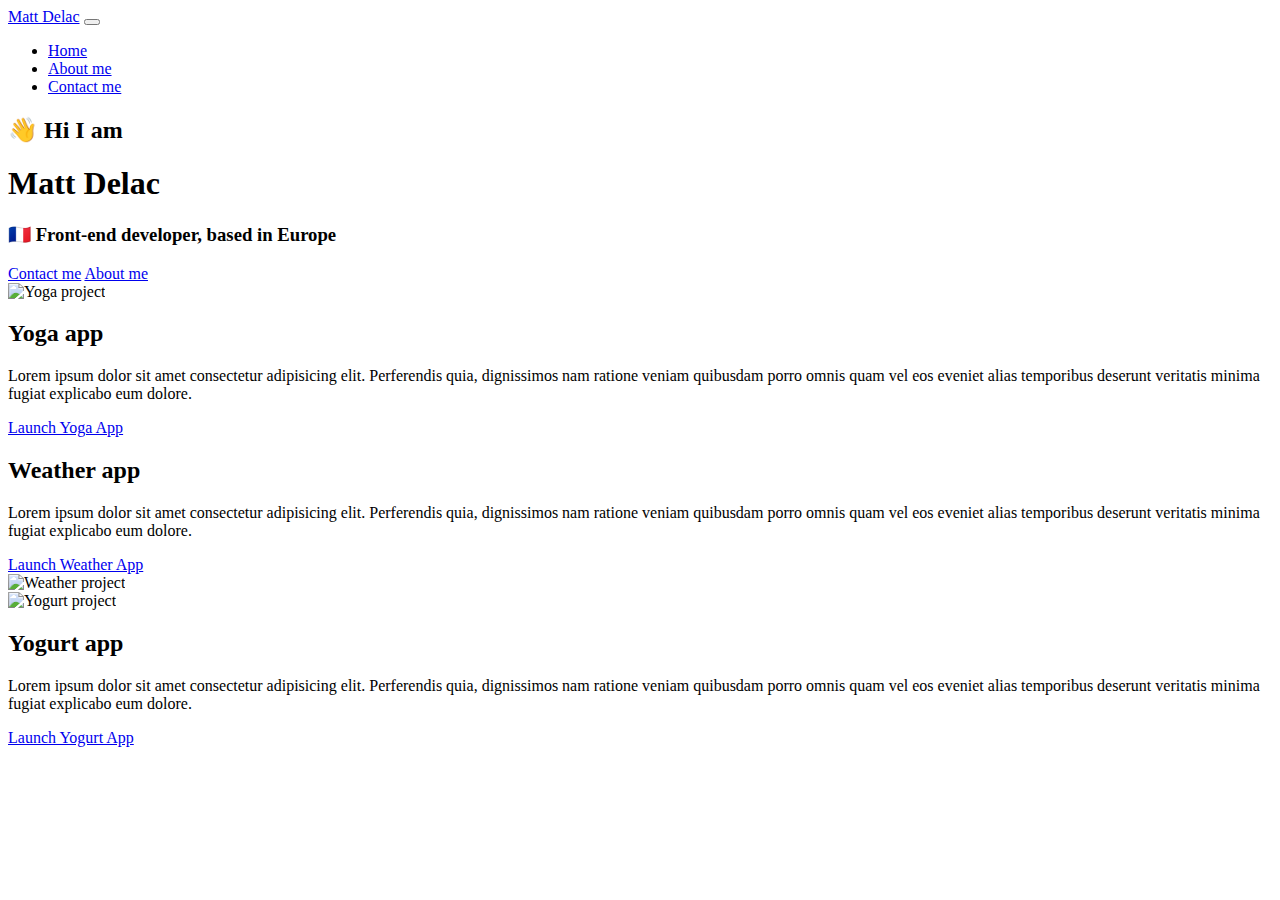
==== index.html @ 071c4af3 "included SEO" ====
<!DOCTYPE html>
<html lang="en">
  <head>
    <meta charset="UTF-8" />
    <meta http-equiv="X-UA-Compatible" content="IE=edge" />
    <meta name="viewport" content="width=device-width, initial-scale=1.0" />
    <meta
      name="description"
      content="Seja Edwina Molewa is a front-end developer based in South Africa, check out her projects and contact her for job inquiries and Opportunities"
    />
    <title>Front-end developer -  Seja Edwina Molewa</title>
    <link
      href="https://cdn.jsdelivr.net/npm/bootstrap@5.0.0-beta2/dist/css/bootstrap.min.css"
      rel="stylesheet"
      integrity="sha384-BmbxuPwQa2lc/FVzBcNJ7UAyJxM6wuqIj61tLrc4wSX0szH/Ev+nYRRuWlolflfl"
      crossorigin="anonymous"
    />
    <script
      src="https://cdn.jsdelivr.net/npm/bootstrap@5.0.0-beta2/dist/js/bootstrap.bundle.min.js"
      integrity="sha384-b5kHyXgcpbZJO/tY9Ul7kGkf1S0CWuKcCD38l8YkeH8z8QjE0GmW1gYU5S9FOnJ0"
      crossorigin="anonymous"
    ></script>
    <link rel="stylesheet" href="/style.css" />
  </head>
  <body>
    <nav class="navbar navbar-expand-lg navbar-light bg-light fixed-top">
      <div class="container">
        <a class="navbar-brand" href="/" title="Homepage">Matt Delac</a>
        <button
          class="navbar-toggler"
          type="button"
          data-bs-toggle="collapse"
          data-bs-target="#navbarNav"
          aria-controls="navbarNav"
          aria-expanded="false"
          aria-label="Toggle navigation"
        >
          <span class="navbar-toggler-icon"></span>
        </button>
        <div class="collapse navbar-collapse" id="navbarNav">
          <ul class="navbar-nav">
            <li class="nav-item">
              <a
                class="nav-link active"
                aria-current="page"
                href="/"
                tilte="Homepage"
                >Home</a
              >
            </li>
            <li class="nav-item">
              <a class="nav-link" href="/about.html" title="About Matt Delac"
                >About me</a
              >
            </li>
            <li class="nav-item">
              <a
                class="nav-link"
                href="/about.html#contact"
                title="Contact Matt Delac"
                >Contact me</a
              >
            </li>
          </ul>
        </div>
      </div>
    </nav>
    <h2 class="text-center">👋 Hi I am</h2>
    <h1 class="text-center">Matt Delac</h1>
    <h3 class="text-center">🇫🇷 Front-end developer, based in Europe</h3>
    <div class="navigation-links mb-5">
      <a
        href="/about.html#contact"
        class="primary-link"
        title="Contact Matt Delac"
        >Contact me</a
      >
      <a href="/about.html" class="secondary-link" title="About Matt Delac"
        >About me</a
      >
    </div>
    <div class="container">
      <div class="row">
        <div class="col-sm-6">
          <img
            src="/images/yoga.png"
            alt="Yoga project "
            class="img-fluid rounded d-none d-sm-block"
          />
        </div>
        <div class="col-sm-6">
          <h2 class="mb-3">Yoga app</h2>
          <p>
            Lorem ipsum dolor sit amet consectetur adipisicing elit. Perferendis
            quia, dignissimos nam ratione veniam quibusdam porro omnis quam vel
            eos eveniet alias temporibus deserunt veritatis minima fugiat
            explicabo eum dolore.
          </p>
          <div class="mt-5">
            <a href="#" class="primary-link project-link" title="Yoga project"
              >Launch Yoga App</a
            >
          </div>
        </div>
      </div>
      <div class="row mt-5">
        <div class="col-sm-6">
          <h2 class="mb-3">Weather app</h2>
          <p>
            Lorem ipsum dolor sit amet consectetur adipisicing elit. Perferendis
            quia, dignissimos nam ratione veniam quibusdam porro omnis quam vel
            eos eveniet alias temporibus deserunt veritatis minima fugiat
            explicabo eum dolore.
          </p>
          <div class="mt-5">
            <a
              href="#"
              class="primary-link project-link"
              title="Weather project"
              >Launch Weather App</a
            >
          </div>
        </div>
        <div class="col-sm-6">
          <img
            src="/images/weather.png"
            class="img-fluid rounded d-none d-sm-block"
            alt="Weather project"
          />
        </div>
      </div>
      <div class="row mt-5">
        <div class="col-sm-6">
          <img
            src="/images/yogurt.png"
            class="img-fluid rounded d-none d-sm-block"
            alt="Yogurt project"
          />
        </div>
        <div class="col-sm-6">
          <h2 class="mb-3">Yogurt app</h2>
          <p>
            Lorem ipsum dolor sit amet consectetur adipisicing elit. Perferendis
            quia, dignissimos nam ratione veniam quibusdam porro omnis quam vel
            eos eveniet alias temporibus deserunt veritatis minima fugiat
            explicabo eum dolore.
          </p>
          <div class="mt-5">
            <a
              href="#"
              class="primary-link project-link"
              title="Weather project"
              >Launch Yogurt App</a
            >
          </div>
        </div>
      </div>
    </div>
  </body>
</html>
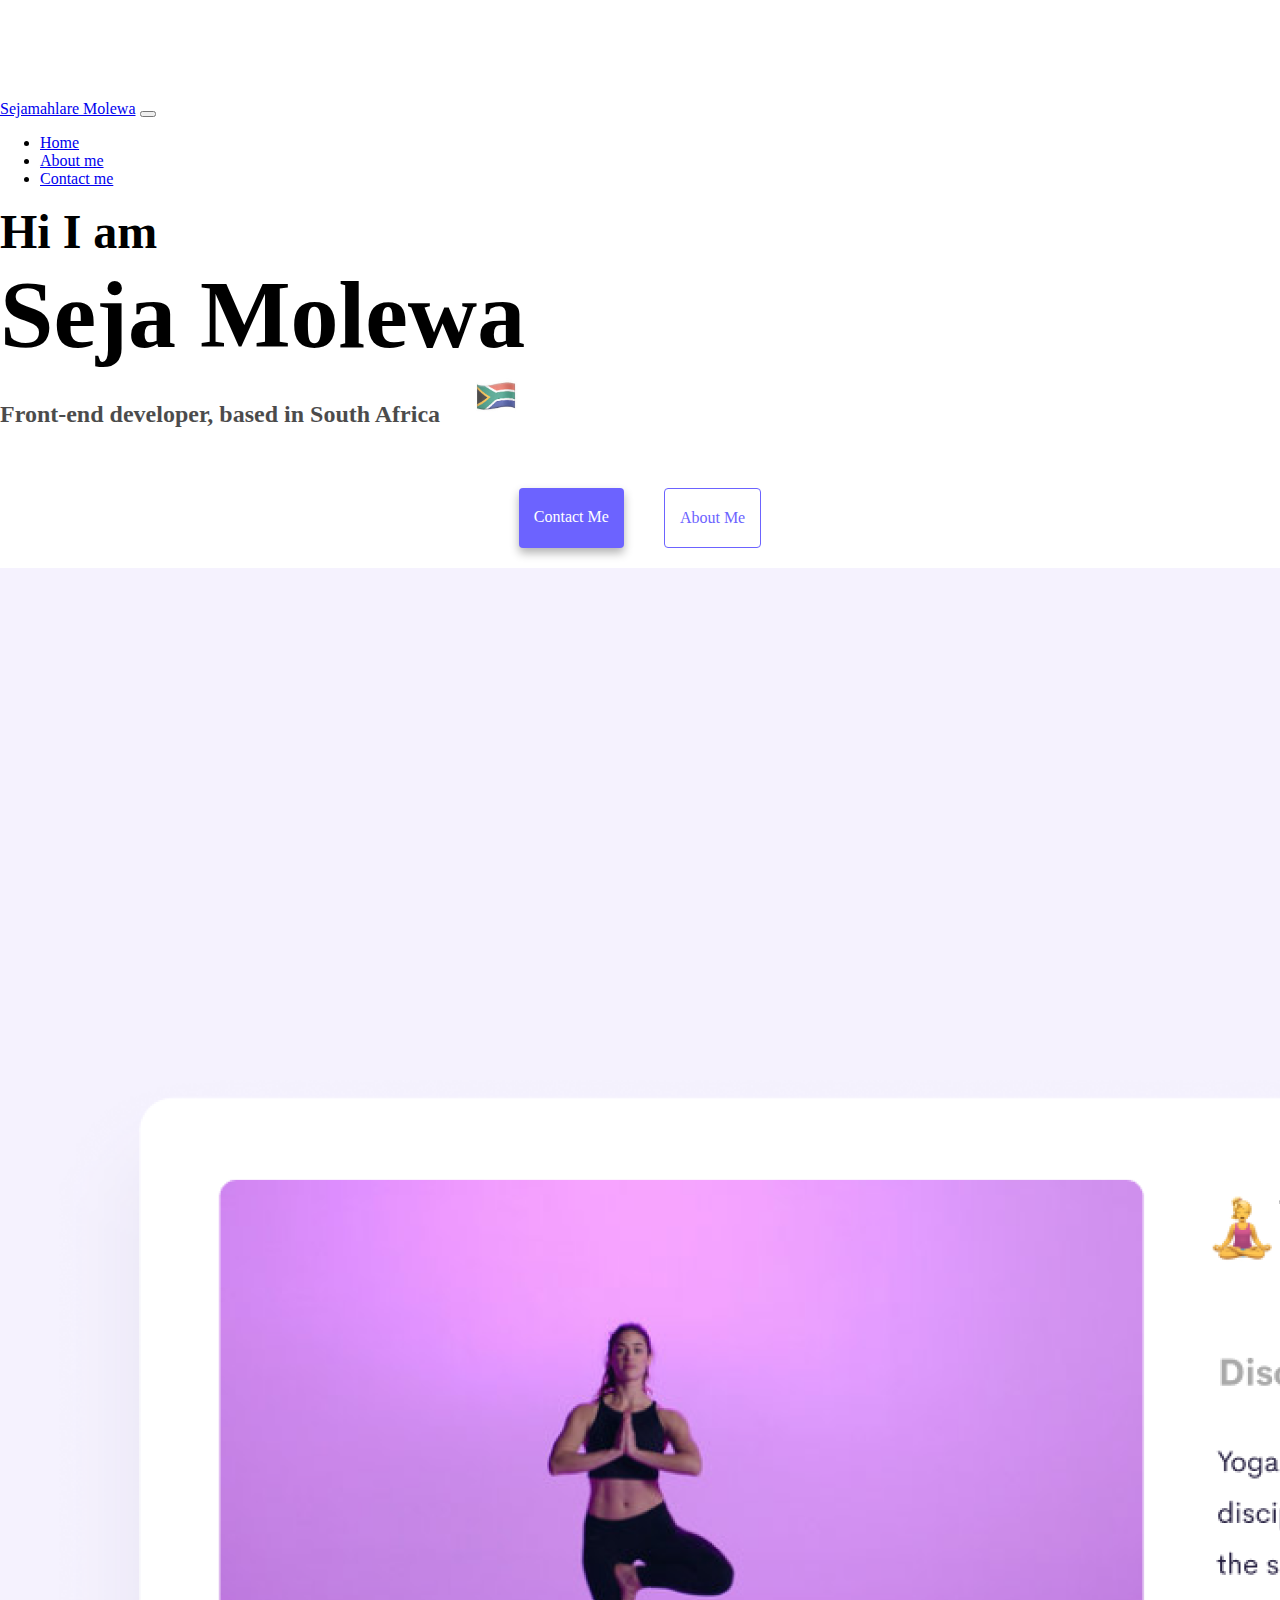
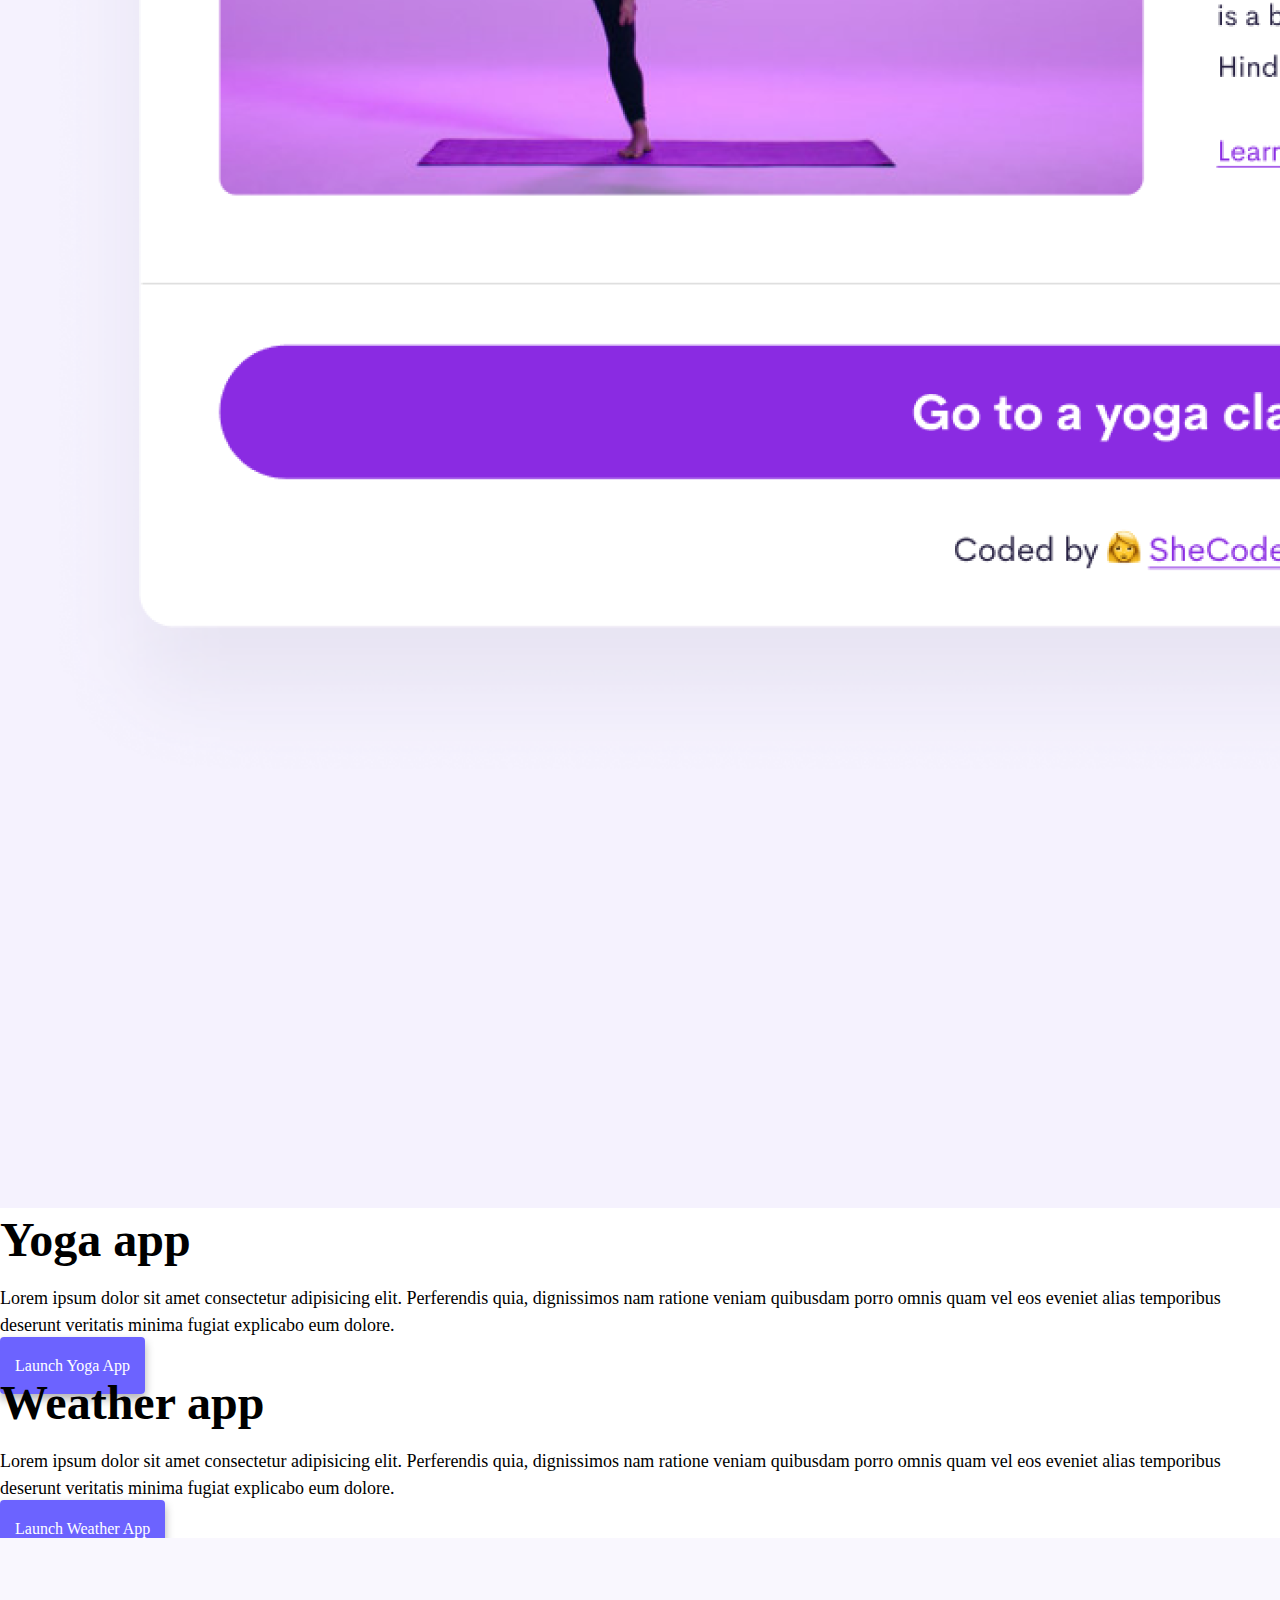
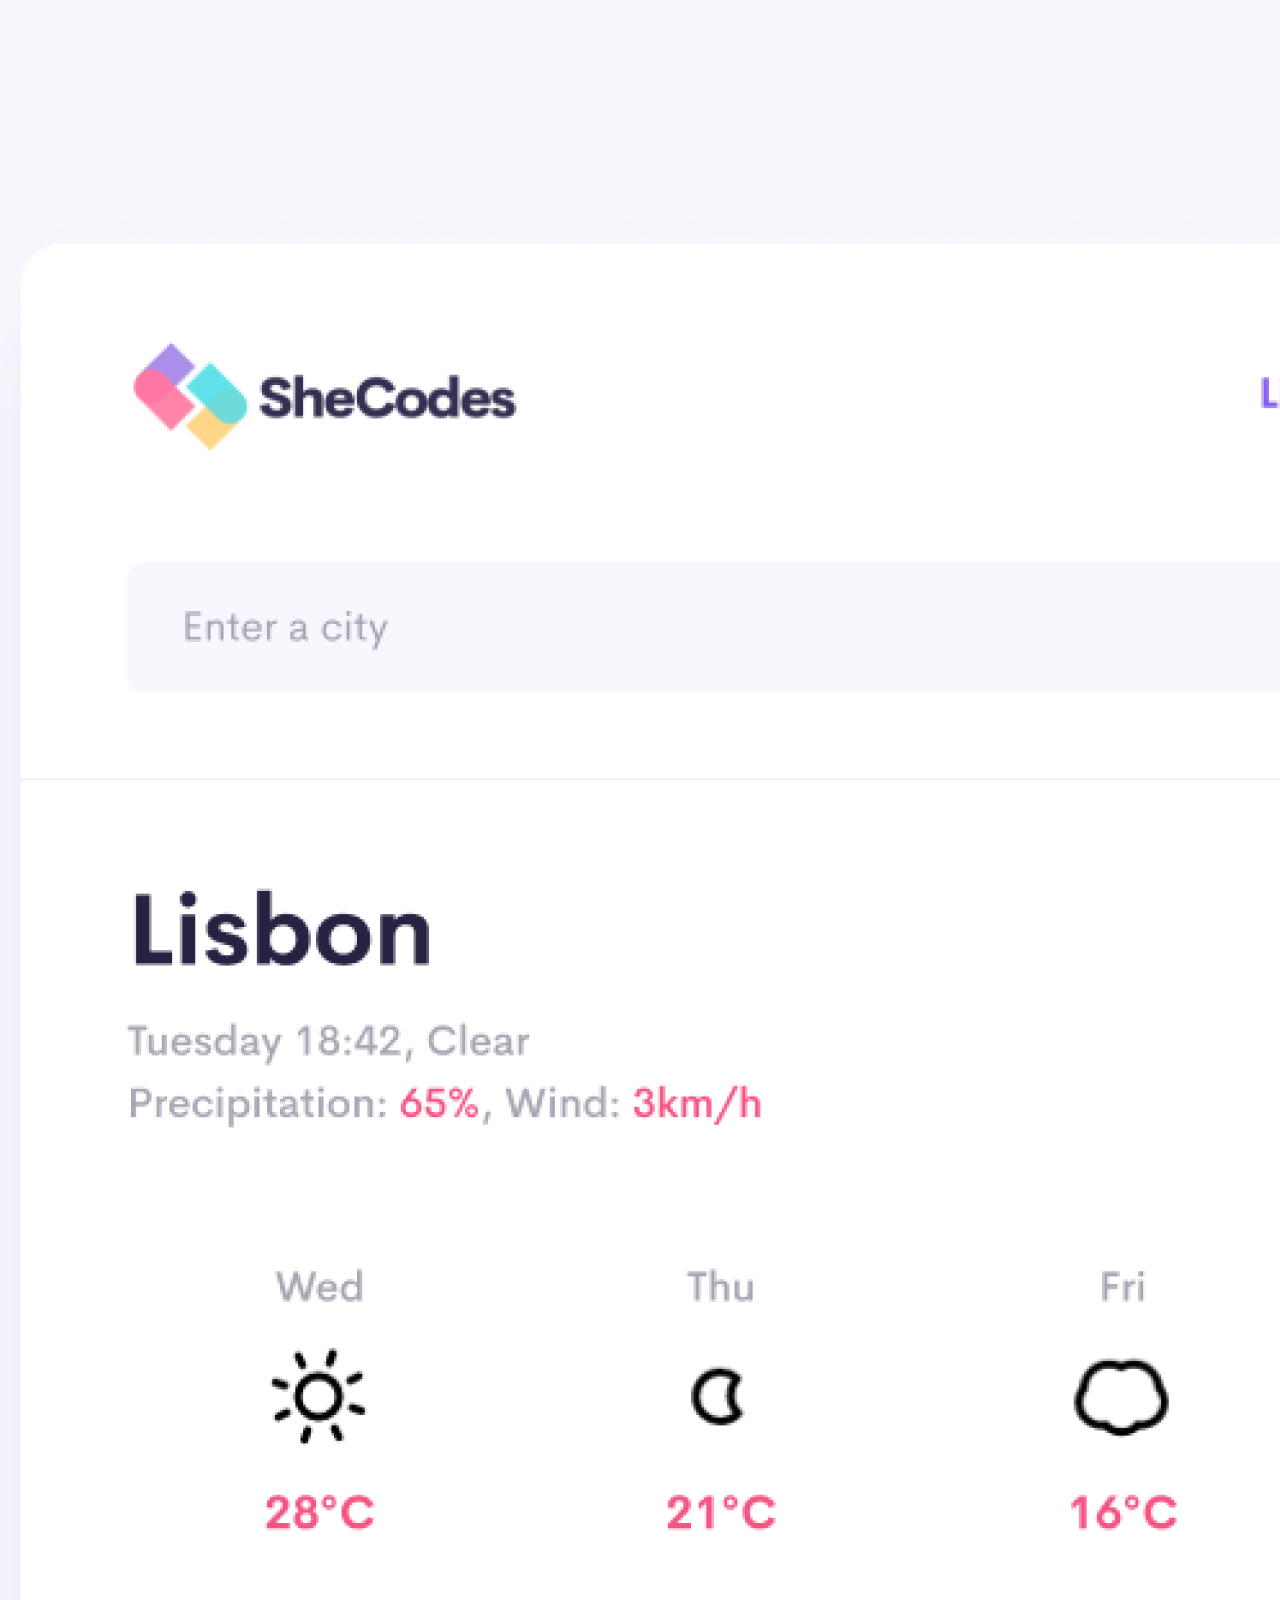
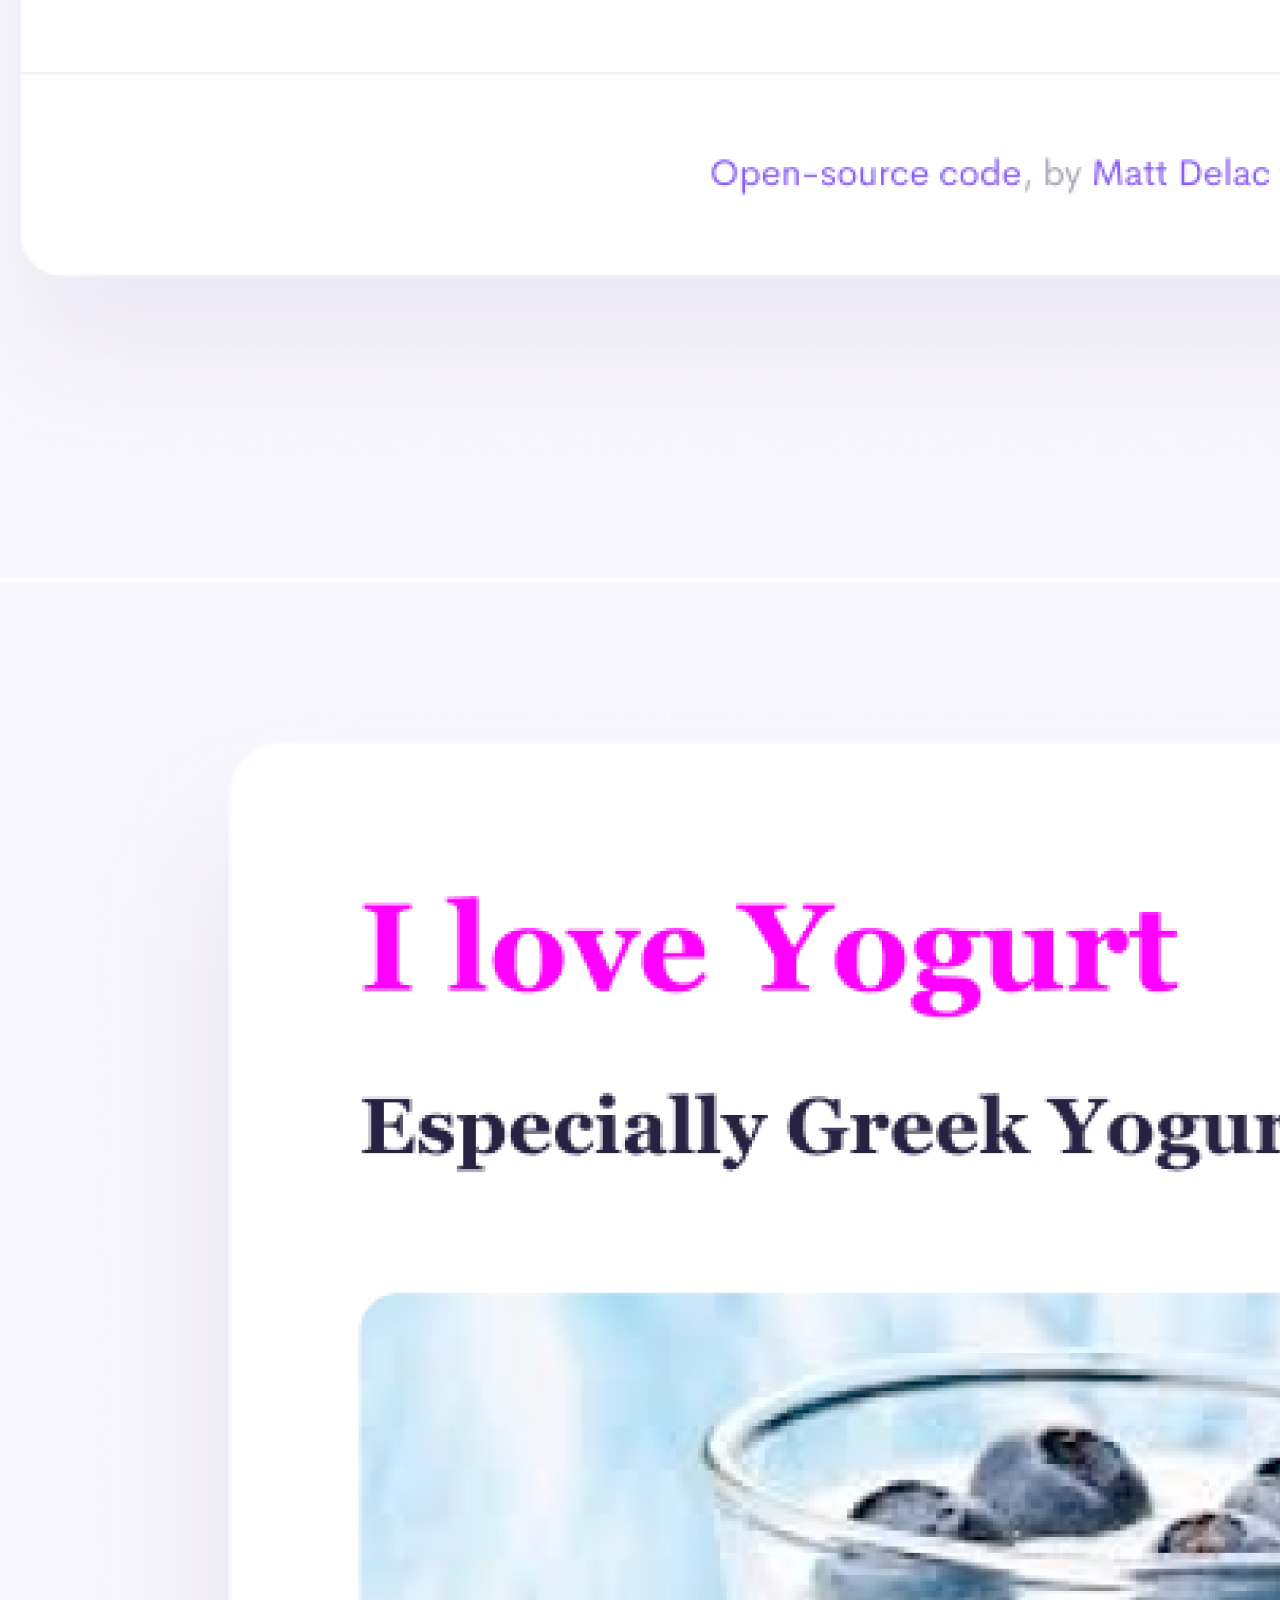
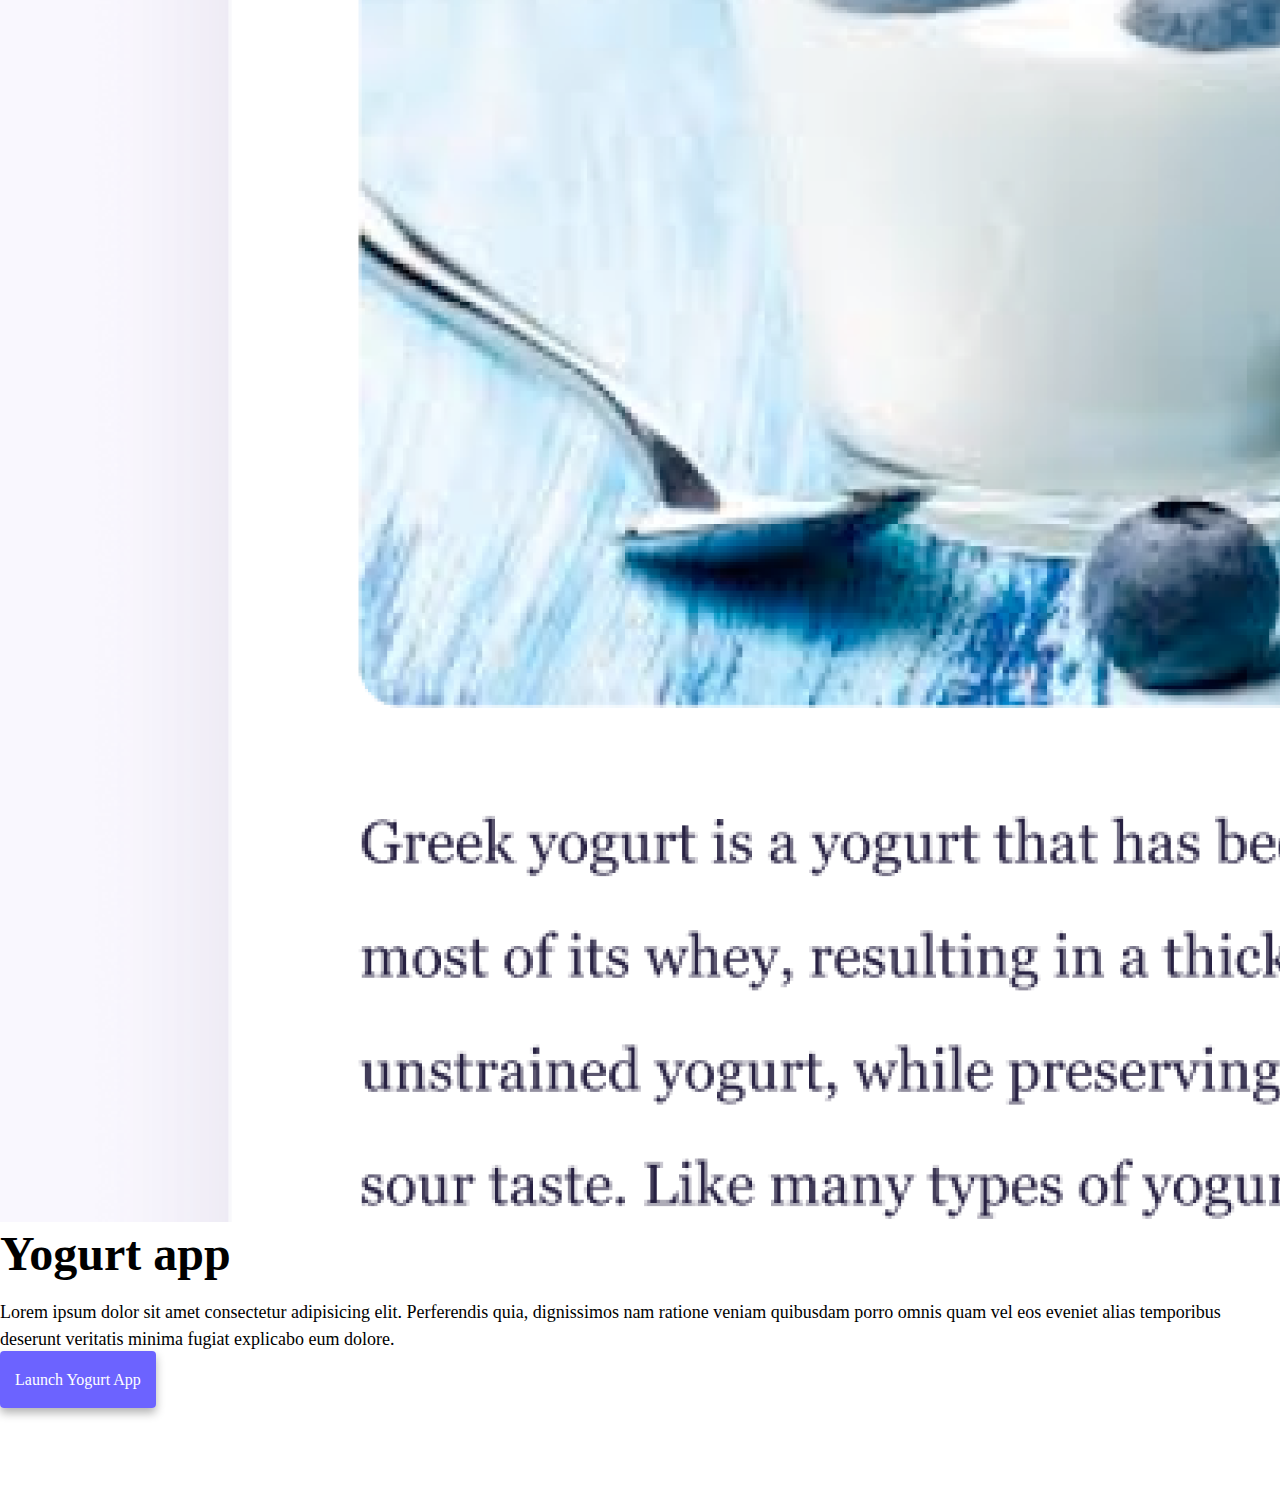
==== commit 77c7f517: "about.html" ====
--- a/index.html
+++ b/index.html
@@ -25,7 +25,7 @@
   <body>
     <nav class="navbar navbar-expand-lg navbar-light bg-light fixed-top">
       <div class="container">
-        <a class="navbar-brand" href="/" title="Homepage">Matt Delac</a>
+        <a class="navbar-brand" href="/" title="Homepage">Sejamahlare Molewa</a>
         <button
           class="navbar-toggler"
           type="button"
@@ -49,7 +49,7 @@
               >
             </li>
             <li class="nav-item">
-              <a class="nav-link" href="/about.html" title="About Matt Delac"
+              <a class="nav-link" href="/about.html" title="About Seja Molewa"
                 >About me</a
               >
             </li>
@@ -57,7 +57,7 @@
               <a
                 class="nav-link"
                 href="/about.html#contact"
-                title="Contact Matt Delac"
+                title="Contact Seja Molewa"
                 >Contact me</a
               >
             </li>
@@ -65,17 +65,21 @@
         </div>
       </div>
     </nav>
-    <h2 class="text-center">👋 Hi I am</h2>
-    <h1 class="text-center">Matt Delac</h1>
-    <h3 class="text-center">🇫🇷 Front-end developer, based in Europe</h3>
+    <h2 class="text-center"> Hi I am</h2>
+    <h1 class="text-center">Seja Molewa</h1>
+    <h3 class="text-center">Front-end developer, based in South Africa
+        <img
+        src="[data-uri]"
+        width="100"/>
+    </h3>
     <div class="navigation-links mb-5">
       <a
         href="/about.html#contact"
         class="primary-link"
-        title="Contact Matt Delac"
+        title="Seja Molewa"
         >Contact me</a
       >
-      <a href="/about.html" class="secondary-link" title="About Matt Delac"
+      <a href="/about.html" class="secondary-link" title="About Seja Molewa"
         >About me</a
       >
     </div>
--- a/style.css
+++ b/style.css
@@ -0,0 +1,115 @@
+:root {
+    --primary-color: #6c63ff;
+    --secondary-color: #f5f2fe;
+    --box-shadow: 0 5px 10px rgba(0, 0, 0, 0.3);
+  }
+  
+  body {
+    margin: 100px 0;
+  }
+  
+  h1,
+  h2,
+  h3 {
+    margin: 0;
+  }
+  
+  h1 {
+    font-size: 96px;
+  }
+  
+  h2 {
+    font-size: 48px;
+  }
+  
+  h3 {
+    font-size: 24px;
+    opacity: 0.7;
+  }
+  
+  p {
+    font-size: 18px;
+    line-height: 1.5;
+  }
+  
+  .navigation-links {
+    display: flex;
+    margin-top: 40px;
+    justify-content: center;
+  }
+  
+  .navigation-links a {
+    margin: 20px;
+  }
+  
+  .primary-link {
+    border-radius: 4px;
+    padding: 20px 15px;
+    text-decoration: none;
+    text-transform: capitalize;
+    background: var(--primary-color);
+    box-shadow: var(--box-shadow);
+    color: white;
+  }
+  
+  .primary-link:hover {
+    color: white;
+  }
+  
+  .secondary-link {
+    border-radius: 4px;
+    padding: 20px 15px;
+    text-decoration: none;
+    text-transform: capitalize;
+    color: var(--primary-color);
+    border: 1px solid var(--primary-color);
+  }
+  
+  .homepage-link {
+    color: var(--primary-color);
+    text-align: center;
+    display: block;
+  }
+  
+  .about-paragraphs {
+    margin: 30px 0;
+  }
+  
+  .about-paragraphs p {
+    margin: 10px;
+  }
+  
+  .email-link {
+    display: flex;
+    justify-content: center;
+    color: var(--primary-color);
+    font-size: 28px;
+    text-decoration: none;
+  }
+  
+  .email-link:hover {
+    text-decoration: underline;
+  }
+  
+  @media (max-width: 576px) {
+    h1 {
+      font-size: 48px;
+      line-height: 1.5;
+    }
+  
+    h2 {
+      font-size: 32px;
+      text-align: center;
+    }
+  
+    p {
+      text-align: center;
+    }
+  
+    .project-link {
+      display: block;
+      text-align: center;
+      margin: 0 20px;
+    }
+  }
+  